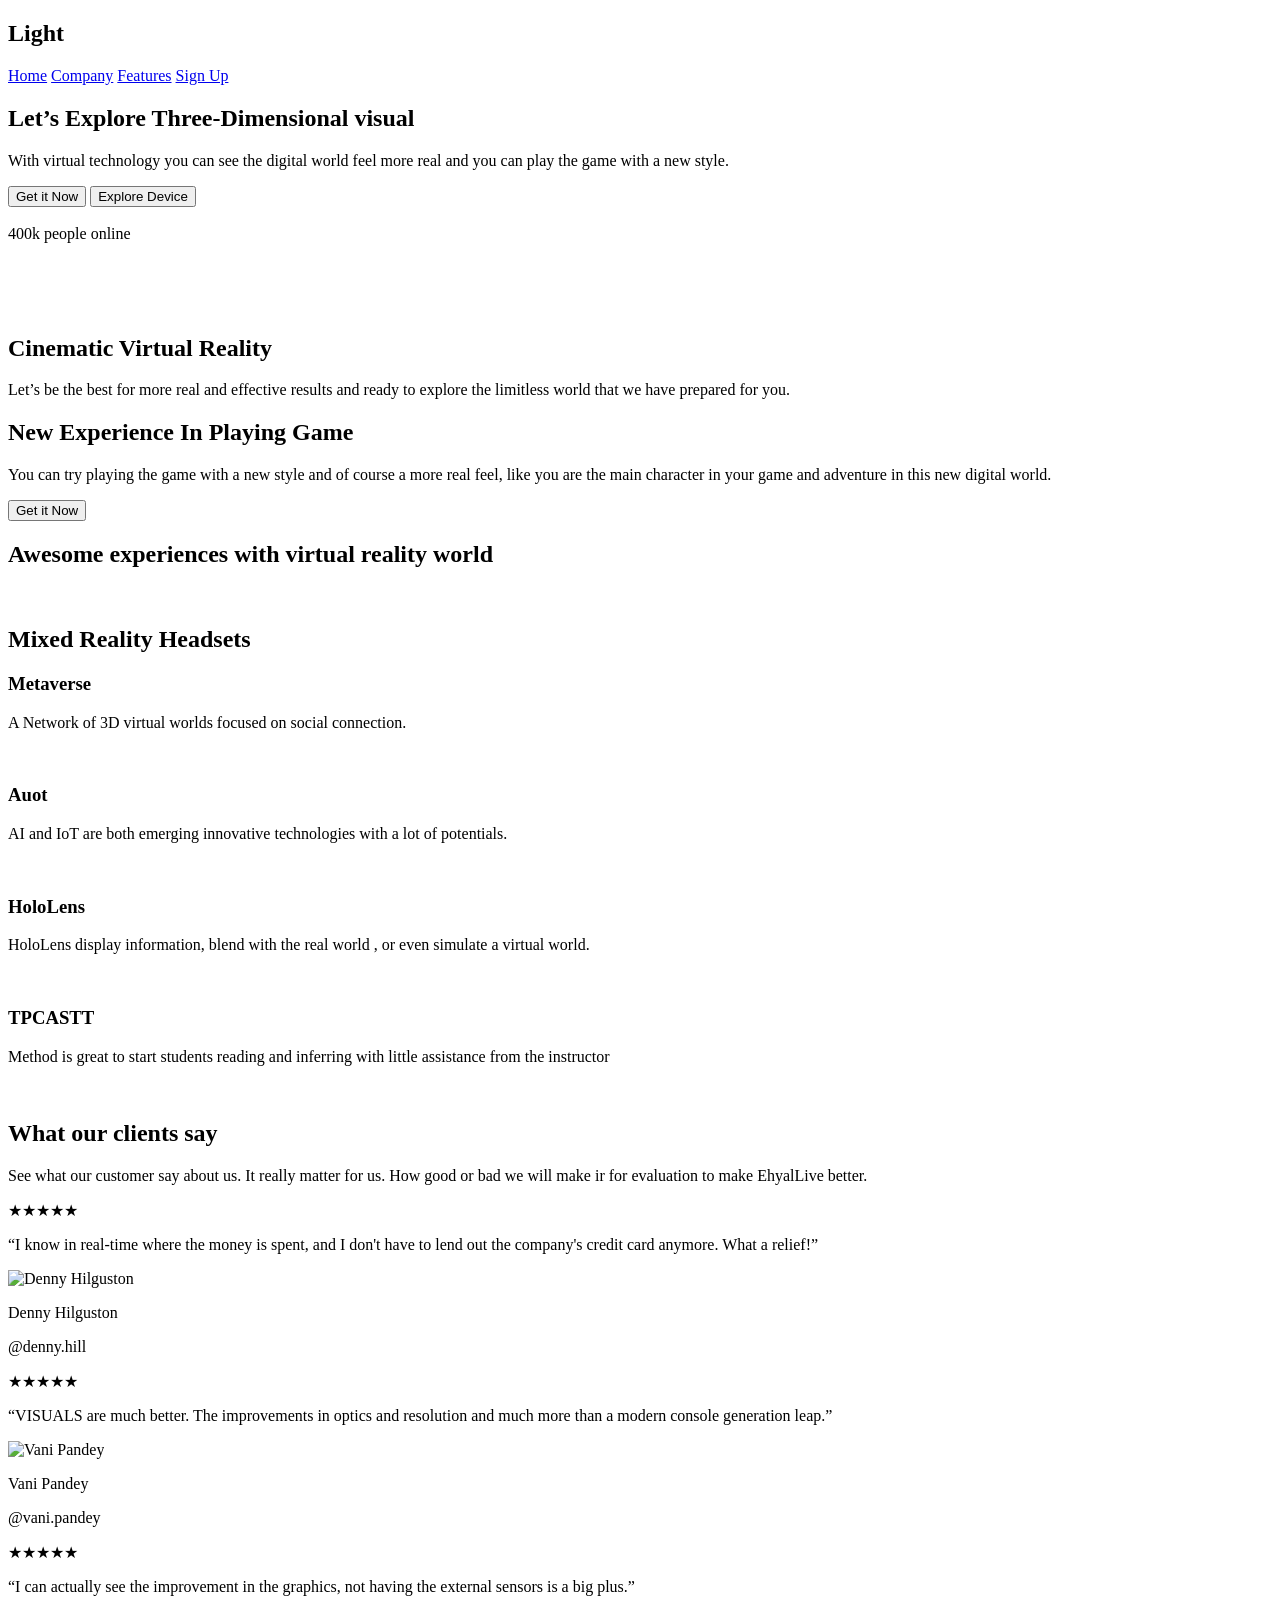
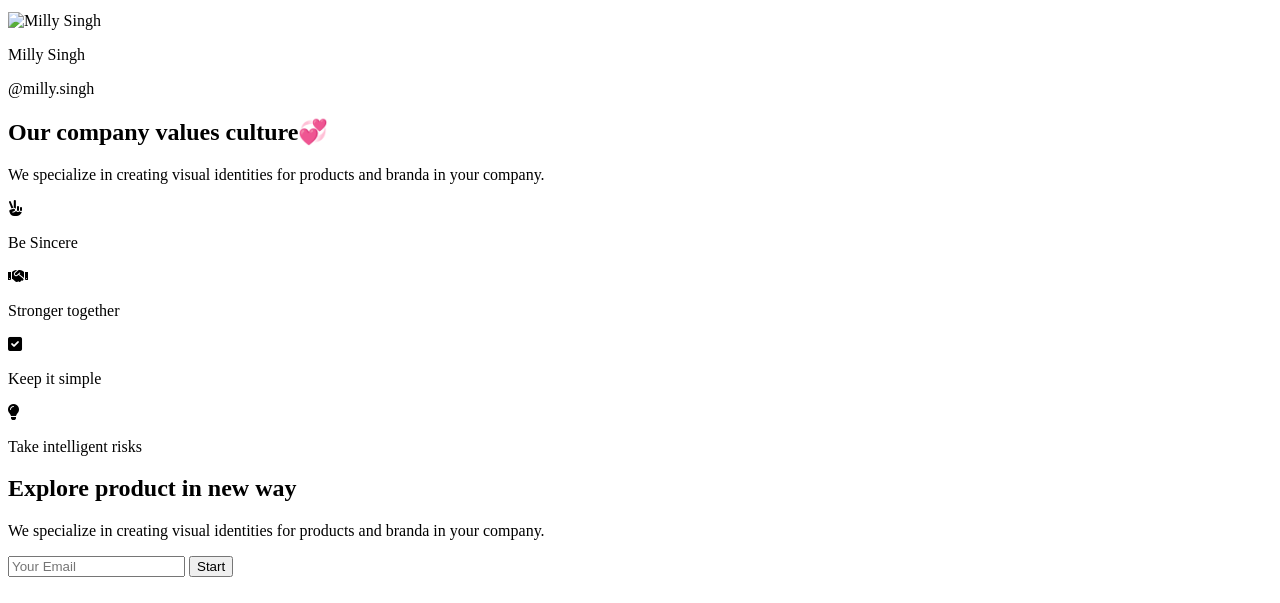
==== index.html @ 9b363603 "Rename site.html to index.html" ====
<!DOCTYPE html>
<html lang="en">

<head>
    <meta charset="UTF-8">
    <meta name="viewport" content="width=device-width, initial-scale=1.0">
    <title>Viar</title>
    <link rel="stylesheet" href="../maket/style_site.css">
    <link rel="preconnect" href="https://fonts.googleapis.com">
    <link rel="preconnect" href="https://fonts.gstatic.com" crossorigin>
    <link
        href="https://fonts.googleapis.com/css2?family=Inter:ital,opsz,wght@0,14..32,100..900;1,14..32,100..900&family=Orbitron:wght@400..900&display=swap"
        rel="stylesheet">
    <link rel="stylesheet" href="https://cdnjs.cloudflare.com/ajax/libs/font-awesome/6.0.0-beta3/css/all.min.css">
</head>

<body>
   
    <div class="site-ellipses">
        <div class="ellipse ellipse-1"></div>
        <div class="ellipse ellipse-2"></div>
        <div class="ellipse ellipse-3"></div>
    </div>
   
    <div class="content">
        <header>
            <h2>Light</h2>
            <nav>
                <a href="#" class="button">Home</a>
                <a href="#" class="button">Company</a>
                <a href="#" class="button">Features</a>
                <a href="#" class="button">Sign Up</a>
            </nav>
        </header>

        <section class="hero">
            <div class="hero-left-top">
                <h1>Let’s Explore
                    Three-Dimensional
                    visual
                </h1>
                <p>With virtual technology you can see the digital world feel more real and you can play the game with a
                    new
                    style.</p>
                <div class="hero-button">
                    <button class="button button-two">Get it Now</button>
                    <button class="button button-two">Explore Device</button>
                </div>
                <div class="photo-and-text">
                    <div class="photo-group">
                        <img src="../maket/images/Ellipse 1.png" alt="">
                        <img src="../maket/images/Ellipse 2.png" alt="">
                        <img src="../maket/images/Ellipse 3.png" alt="">
                        <img src="../maket/images/Ellipse 4.png" alt="">
                    </div>
                    <span>400k people online</span>

                </div>
                <div class="photo-bottom-left">
                    <div class="frame-1">
                        <img class="photo-1" src="../maket/images/Vector 1.png" alt="">
                    </div>
                    <div class="frame-2">
                        <img class="photo-2" src="../maket/images/Vector 2.png" alt="">
                    </div>
                </div>
            </div>
            <div class="hero-right-top">
                <div class="combination-with-photo">
                    <img src="../maket/images/Vector.png" alt="">
                    <div class="Ellipse-20"></div>
                    <img src="../maket/images/ellipse-19-2-1@2x.png" alt="">
                    <div class="rectangle">
                        <h2>Cinematic Virtual Reality</h2>
                        <div class="line"></div>
                        <p>Let’s be the best for more real and effective results and ready
                            to explore the limitless world that we have prepared for you.</p>
                    </div>
                </div>
                <div class="text-bottom-right">
                    <h2>New Experience In
                        Playing Game</h2>
                    <p>You can try playing the game with a
                        new style and of course a more real
                        feel, like you are the main character
                        in your game and adventure in this
                        new digital world.</p>
                    <button class="button button-two">Get it Now</button>

                </div>
            </div>
        </section>
        <section class="features">
            <div class="vector-frame">
                <div class="video">
                    <h1>Awesome experiences with
                        virtual reality world</h1>
                    <div class="picture-under-video">
                        <img src="../maket/images/from-video.png" alt="">
                        <div class="block-width-psevdo"></div>
                    </div>
                </div>
            </div>
            <h2>Mixed Reality Headsets</h2>
            <div class="gallery">
                <div class="wrapper">
                    <div class="info-block">
                        <h3>Metaverse</h3>
                        <p>A Network of 3D virtual worlds focused on social connection.</p>
                    </div>
                    <img src="../maket/images/Rectangle 1.png" alt="">
                </div>
                <div class="wrapper">
                    <div class="info-block">
                        <h3>Auot</h3>
                        <p>AI and IoT are both emerging innovative technologies with a lot of potentials.</p>
                    </div>
                    <img src="../maket/images/Rectangle 2.png" alt="">
                </div>
                <div class="wrapper">
                    <div class="info-block">
                        <h3>HoloLens</h3>
                        <p>HoloLens display information, blend with the real world , or even simulate a virtual
                            world.</p>
                    </div>
                    <img src="../maket/images/Rectangle 3.png" alt="">
                </div>
                <div class="wrapper">
                    <div class="info-block">
                        <h3>TPCASTT</h3>
                        <p>Method is great to start students reading and inferring with little assistance from the
                            instructor</p>
                    </div>
                    <img src="../maket/images/Rectangle 4.png" alt="">
                </div>
            </div>

        </section>
        <section class="why-we">
            <div class="reviews">
                <h1>What our clients say</h1>
                <p>See what our customer say about us. It really matter for us. How good or bad
                    we will make ir for evaluation to make EhyalLive better.</p>
                <div class="clients-cards">
                    <div class="client-card">
                        <div class="stars">★★★★★</div>
                        <p class="review-text">“I know in real-time where the money is spent, and I don't have to lend
                            out the company's credit card anymore. What a relief!”</p>
                        <div class="reviewer">
                            <img src="../maket/images/1.png" alt="Denny Hilguston" class="avatar">
                            <span>
                                <p class="name">Denny Hilguston</p>

                                <p class="handle">@denny.hill</p>
                            </span>
                        </div>
                    </div>

                    <div class="client-card">
                        <div class="stars">★★★★★</div>
                        <p class="review-text">“VISUALS are much better. The improvements in optics and resolution and
                            much more than a modern console generation leap.”</p>
                        <div class="reviewer">
                            <img src="../maket/images/2.png" alt="Vani Pandey" class="avatar">
                            <span>
                                <p class="name">Vani Pandey</p>
                                <p class="handle">@vani.pandey</p>
                            </span>
                        </div>
                    </div>

                    <div class="client-card">
                        <div class="stars">★★★★★</div>
                        <p class="review-text">“I can actually see the improvement in the graphics, not having the
                            external sensors is a big plus.”</p>
                        <div class="reviewer">
                            <img src="../maket/images/3.png" alt="Milly Singh" class="avatar">
                            <span>
                                <p class="name">Milly Singh</p>
                                <p class="handle">@milly.singh</p>
                            </span>
                        </div>
                    </div>
                </div>

            </div>
            <div class="our-company">
                <div class="text">
                    <h1>Our company values
                        culture💞</h1>
                    <p>We specialize in creating visual identities for products and branda in your company.</p>
                </div>
                <div class="icons">
                    <div class="icon-block">
                        <i class="fa-solid fa-hand-peace my-icon"></i>
                        <p>Be Sincere</p>
                    </div>
                    <div class="icon-block">
                        <i class="fa-solid fa-handshake my-icon"></i>
                        <p>Stronger together</p>
                    </div>
                    <div class="icon-block">
                        <i class="fa-solid fa-square-check my-icon"></i>
                        <p>Keep it simple</p>
                    </div>
                    <div class="icon-block">
                        <i class="fa-solid fa-lightbulb my-icon"></i>
                        <p>Take intelligent risks</p>
                    </div>

                </div>
            </div>
            <div class="explore-product">
                <div class="explore-product-text">
                    <h2>Explore product in
                        new way</h2>
                    <p>We specialize in creating visual identities for products and branda in your company.</p>
                    <div class="email-block">
                        <input type="email" placeholder="Your Email" class="email-input">
                        <button class="button button-two">Start</button>
                    </div>
                </div>
                <div class="explore-product-img">
                    <img src="../maket/images/hand.png" alt="">
                </div>
            </div>


        </section>
    </div>

</body>

</html>
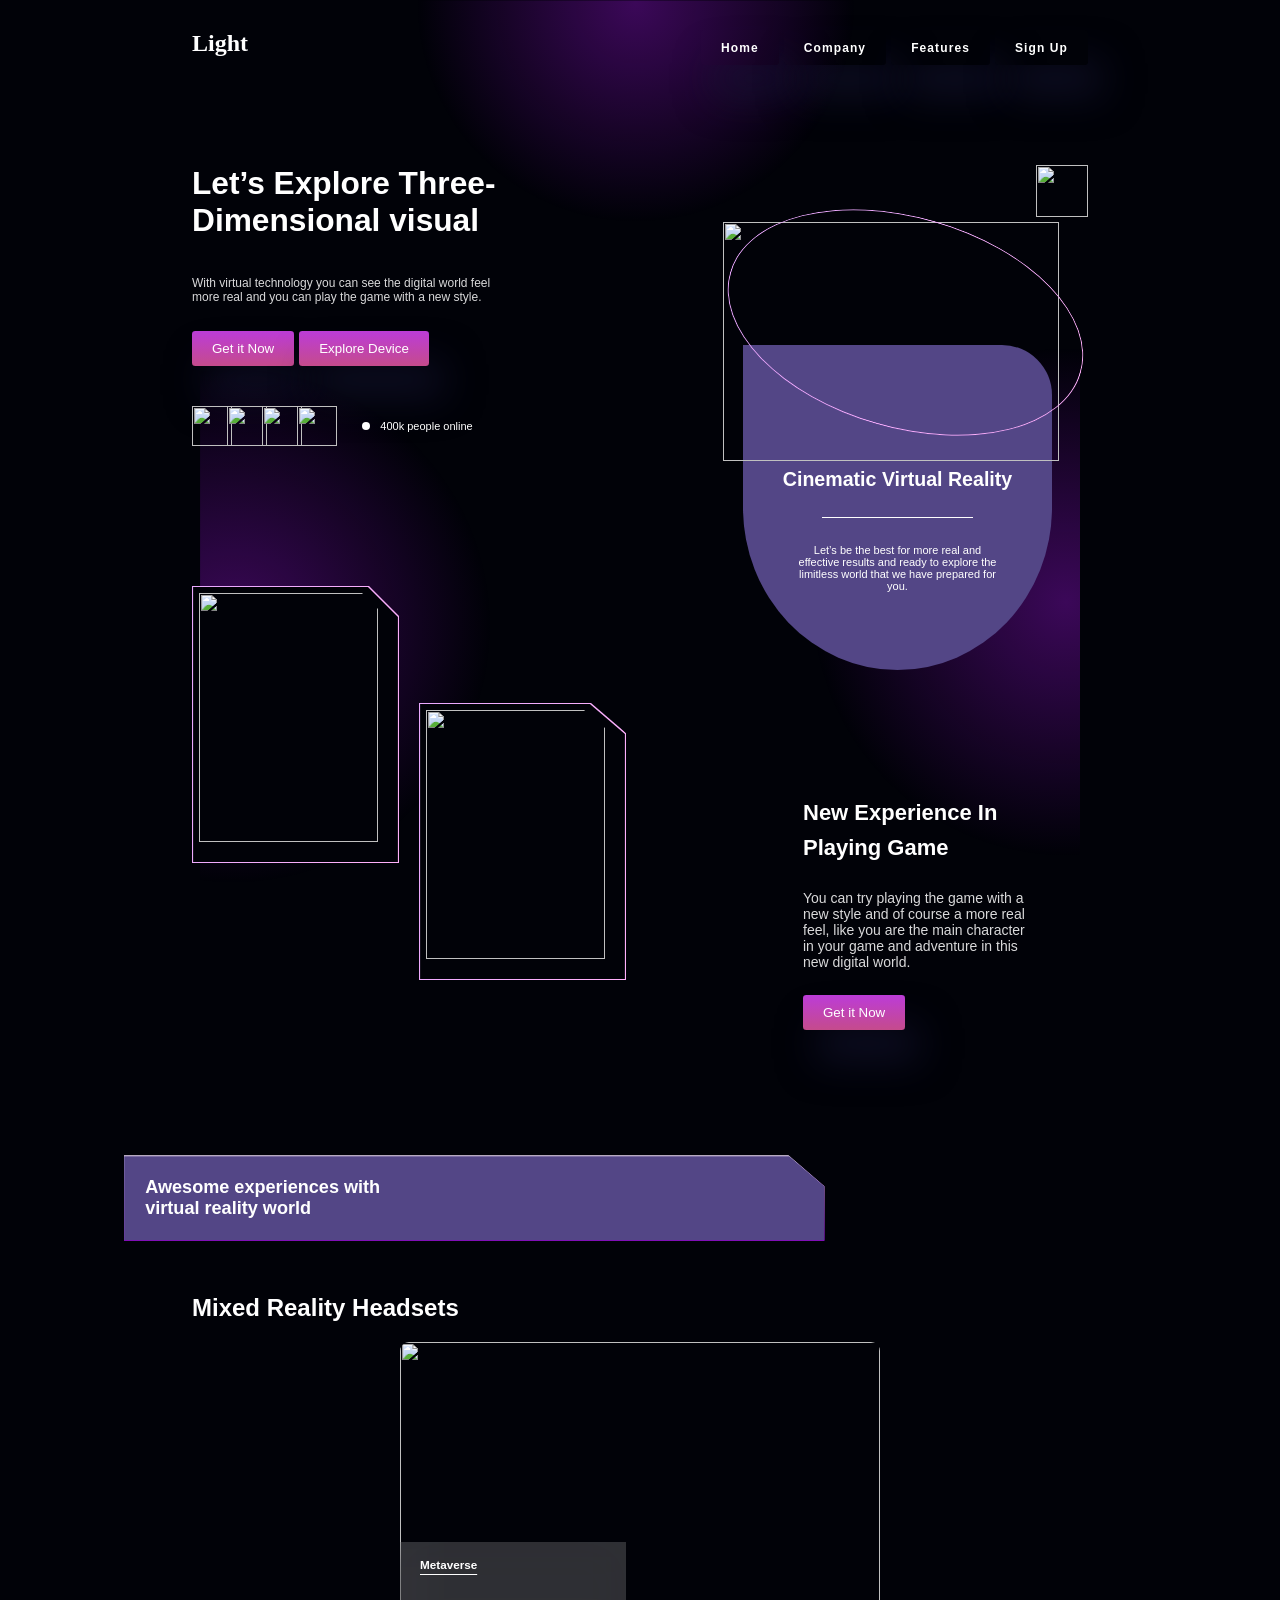
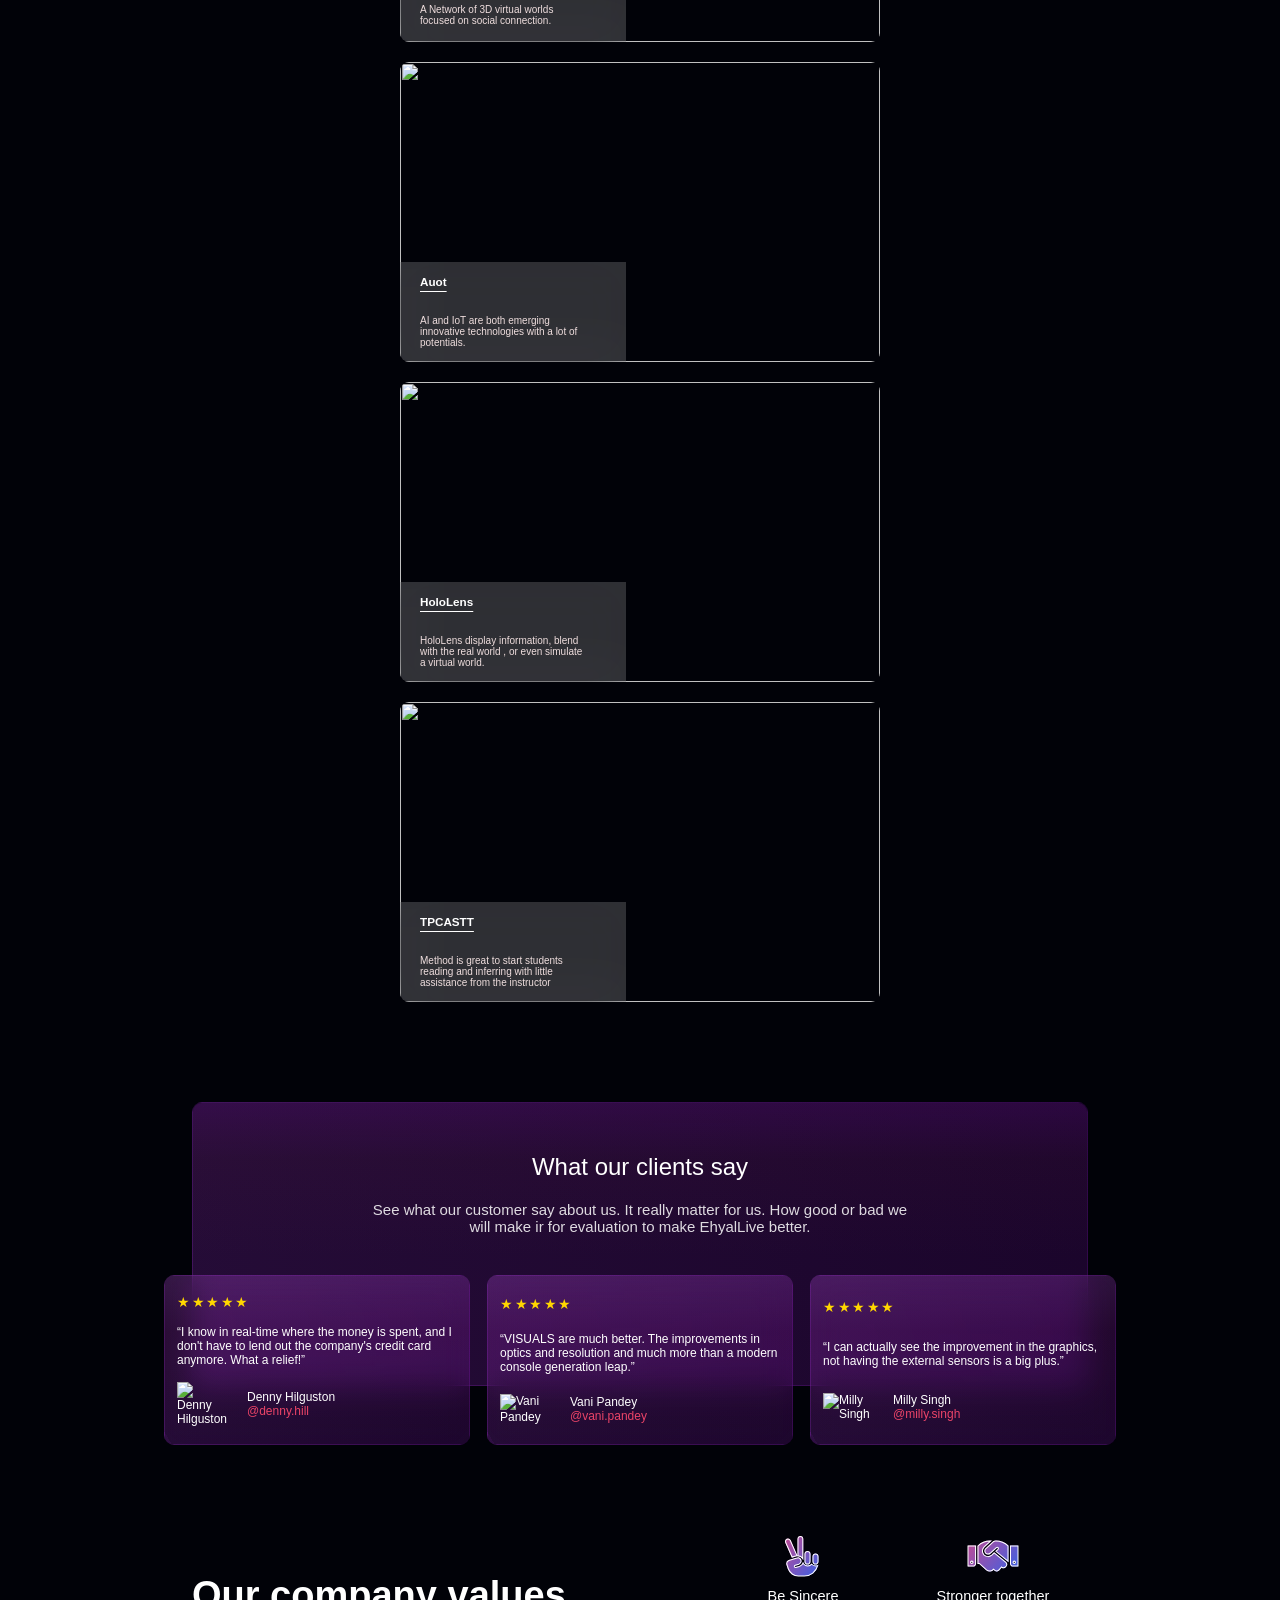
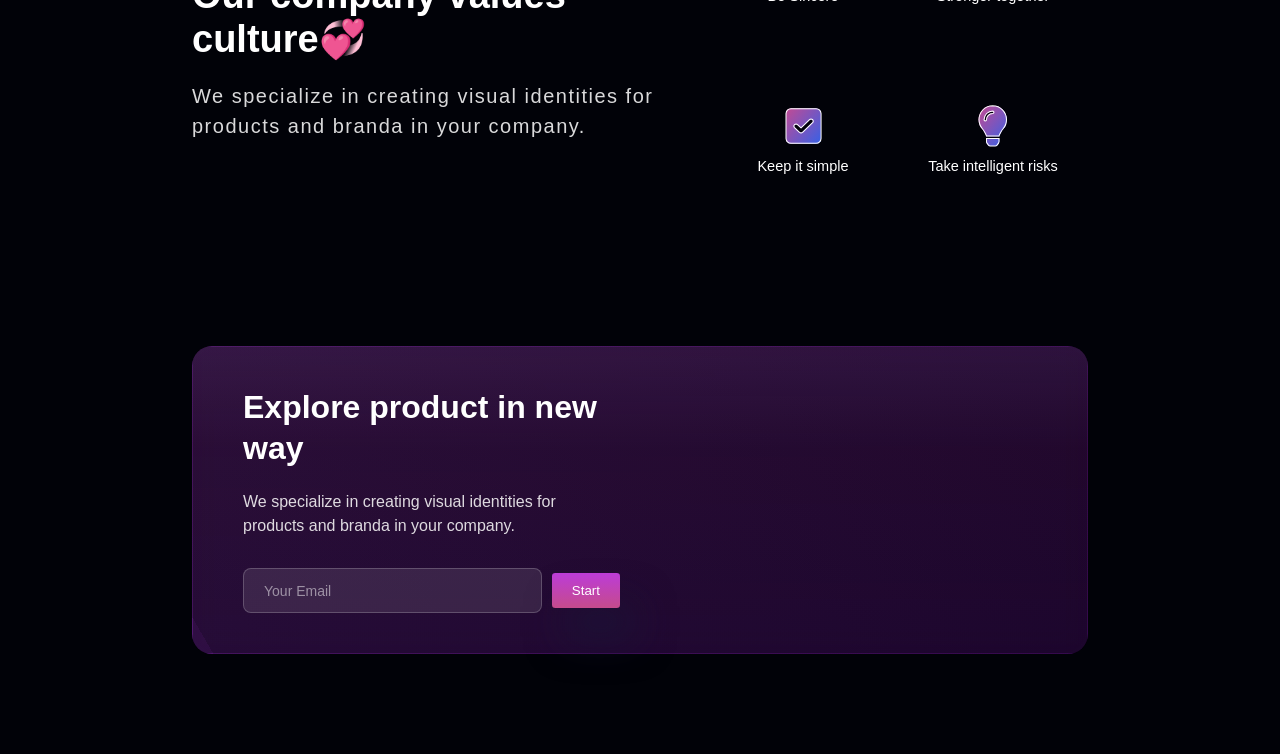
==== commit 9709fb21: "Update index.html" ====
--- a/index.html
+++ b/index.html
@@ -5,7 +5,7 @@
     <meta charset="UTF-8">
     <meta name="viewport" content="width=device-width, initial-scale=1.0">
     <title>Viar</title>
-    <link rel="stylesheet" href="../maket/style_site.css">
+    <link rel="stylesheet" href="style_site.css">
     <link rel="preconnect" href="https://fonts.googleapis.com">
     <link rel="preconnect" href="https://fonts.gstatic.com" crossorigin>
     <link
--- a/style_site.css
+++ b/style_site.css
@@ -0,0 +1,748 @@
+* {
+    margin: 0;
+    padding: 0;
+    box-sizing: border-box;
+}
+
+html {
+    font-size: 10px;
+}
+
+body {
+    background-color: rgba(1, 2, 8, 1);
+    color: white;
+    font-family: "Inter", sans-serif;
+    position: relative;
+    min-height: 100vh;
+    font-size: 1.6rem;
+}
+
+h1,
+h2,
+h3 {
+    font-family: "Orbitron", sans-serif;
+}
+
+.site-ellipses {
+    position: fixed;
+    top: 0;
+    left: 0;
+    width: 100%;
+    height: 100%;
+    pointer-events: none;
+    z-index: 0;
+    overflow: hidden;
+}
+
+.ellipse {
+    position: absolute;
+    pointer-events: none;
+}
+
+.ellipse-1 {
+    transform: rotate(-180deg);
+    top: 0px;
+    left: 360px;
+    width: 563px;
+    height: 280.4px;
+    background-image: radial-gradient(circle at 51% 99%, rgba(170, 20, 240, 0.35), rgba(170, 20, 240, 0) 55%);
+}
+
+.ellipse-2 {
+    transform: rotate(-180deg);
+    top: 300px;
+    left: 200px;
+    width: 371.1px;
+    height: 651.4px;
+    background-image: radial-gradient(circle at 91% 50%, rgba(170, 20, 240, 0.35), rgba(170, 20, 240, 0) 55%);
+}
+
+.ellipse-3 {
+    top: 280px;
+    right: 200px;
+    width: 347.4px;
+    height: 644.1px;
+    background-image: radial-gradient(circle at 96% 50%, rgba(170, 20, 240, 0.35), rgba(170, 20, 240, 0) 55%);
+}
+
+.content {
+    position: relative;
+    z-index: 1;
+    max-width: 1440px;
+    width: 100%;
+    margin: 0 auto;
+    padding: 0 15%;
+}
+
+header {
+    margin-top: 3rem;
+    margin-bottom: 10rem;
+    display: flex;
+    justify-content: space-between;
+}
+
+header h2 {
+    font-family: Cambria, Cochin, Georgia, Times, 'Times New Roman', serif;
+}
+
+nav {
+    display: flex;
+}
+
+.button {
+    border-width: 0px;
+    display: flex;
+    align-items: center;
+    justify-content: center;
+    color: white;
+    padding: 0 2rem;
+    height: 3.5rem;
+    border-radius: 0.33rem;
+    box-shadow: 14px 31px 38px 0 rgba(24, 23, 55, 0.58);
+    background-image: linear-gradient(to bottom, rgba(188, 60, 216, 1), rgba(197, 75, 140, 1));
+}
+
+.button-two:hover {
+    box-shadow: 0 0 10px rgba(188, 60, 216, 0.8), 1px 1px 8px 0 rgba(24, 23, 55, 0.58);
+    transform: scale(1.05);
+    transition: all 0.3s ease;
+}
+
+nav a.button {
+    letter-spacing: 0.11rem;
+    font-size: 1.2rem;
+    font-weight: bold;
+    margin-right: 0.5rem;
+    background: transparent;
+    transition: 0.3s ease;
+    position: relative;
+    text-decoration: none;
+}
+
+nav a.button:last-child {
+    margin-right: 0;
+}
+
+nav a.button:hover {
+    background: linear-gradient(112deg, rgba(200, 36, 236, 1), rgba(223, 48, 141, 1));
+    -webkit-background-clip: text;
+    background-clip: text;
+    color: transparent;
+    text-shadow: 2px 2px 4px rgba(0, 0, 0, 0.3);
+}
+
+nav a.button:hover::after {
+    left: 50%;
+    transform: translateX(-50%);
+    content: '';
+    position: absolute;
+    bottom: 0.1rem;
+    width: 17%;
+    height: 2px;
+    background: white;
+}
+
+.hero-button {
+    display: flex;
+    gap: 0.5rem;
+}
+
+.hero {
+    display: flex;
+    justify-content: space-between;
+    margin-bottom: 100px;
+}
+
+.hero-left-top h1 {
+    width: 33.3rem;
+    font-size: 3.17rem;
+    font-weight: 900;
+    margin-bottom: 3.7rem;
+}
+
+.hero-left-top p {
+    font-size: 1.2rem;
+    width: 31.44rem;
+    margin-bottom: 2.7rem;
+    color: rgba(255, 255, 255, 0.85);
+}
+
+.photo-and-text {
+    margin-top: 4rem;
+    display: flex;
+    gap: 2.5rem;
+    align-items: center;
+}
+
+.photo-and-text span {
+    font-size: 1.1rem;
+    display: flex;
+    gap: 1rem;
+    align-items: center;
+}
+
+.photo-and-text span::before {
+    content: '';
+    display: inline-block;
+    width: 0.834rem;
+    height: 0.834rem;
+    border-radius: 50%;
+    background-color: white;
+}
+
+.photo-group {
+    display: flex;
+}
+
+.photo-group img {
+    width: 40px;
+    height: 40px;
+}
+
+.photo-group img:not(:first-child) {
+    margin-left: -5px;
+}
+
+.Vector-4 {
+    width: 207px;
+    height: 277.2px;
+    padding: 9.5px 8.1px 10.5px 7.5px;
+    border-style: solid;
+    border-width: 1.1px;
+    border-image-source: linear-gradient(106deg, #eba9ff 12%, #ffb0fa 89%);
+    border-image-slice: 1;
+}
+
+.combination-with-photo {
+    display: flex;
+    flex-direction: column;
+}
+
+.combination-with-photo img:nth-of-type(1) {
+    width: 52px;
+    height: 51.5px;
+    margin-left: auto;
+}
+
+.combination-with-photo> :nth-child(2) {
+    position: relative;
+    z-index: 4;
+}
+
+.combination-with-photo img:nth-of-type(2) {
+    width: 336.1px;
+    height: 238.5px;
+    margin-top: -205px;
+    z-index: 2;
+}
+
+.combination-with-photo> :nth-child(4) {
+    margin-top: -116px;
+    margin-left: 20px;
+}
+
+.rectangle {
+    display: flex;
+    flex-direction: column;
+    align-items: center;
+    text-align: center;
+    width: 309px;
+    height: 325px;
+    background-color: #534686;
+    border-radius: 0 50px 50% 50%;
+}
+
+.rectangle h2 {
+    margin-top: 40%;
+    font-size: 1.96rem;
+}
+
+.line {
+    margin-top: 2.6rem;
+    width: 151.6px;
+    height: 1.1px;
+    background-color: #fff;
+}
+
+.rectangle p {
+    margin-top: 2.6rem;
+    width: 20.32rem;
+    font-size: 1.1rem;
+}
+
+.Ellipse-20 {
+    width: 365px;
+    height: 210.8px;
+    transform: rotate(-344deg);
+    border-radius: 50%;
+    background: linear-gradient(112deg, #eba9ff 14%, #ffb0fa 88%);
+    -webkit-mask: linear-gradient(#fff 0 0) content-box, linear-gradient(#fff 0 0);
+    -webkit-mask-composite: xor;
+    mask-composite: exclude;
+    padding: 1.1px;
+    box-shadow: 0 1.9px 1.9px 0 #d783ff;
+}
+
+.photo-bottom-left {
+    display: flex;
+    margin-top: 14rem;
+    gap: 2rem;
+}
+
+.frame-1,
+.frame-2 {
+    position: relative;
+    width: 207px;
+    height: 277.2px;
+    clip-path: polygon(0 0, calc(100% - 30px) 0, 100% 30px, 100% 100%, 0 100%);
+}
+
+.frame-1::before {
+    content: '';
+    position: absolute;
+    top: 0;
+    left: 0;
+    width: 100%;
+    height: 100%;
+    background: linear-gradient(106deg, #eba9ff 12%, #ffb0fa 89%);
+    z-index: 0;
+}
+
+.frame-1::after {
+    content: '';
+    position: absolute;
+    top: 1.1px;
+    left: 1.1px;
+    right: 1.1px;
+    bottom: 1.1px;
+    clip-path: polygon(0 0, calc(100% - 30px) 0, 100% 30px, 100% 100%, 0 100%);
+    background: rgba(1, 2, 8, 1);
+    z-index: 1;
+}
+
+.frame-1 .photo-1 {
+    position: relative;
+    z-index: 2;
+    width: calc(100% - 1.4rem);
+    height: calc(100% - 1.4rem);
+    margin: 0.7rem;
+    object-fit: cover;
+    clip-path: polygon(0 0, calc(100% - 30px) 0, 100% 30px, 100% 100%, 0 100%);
+}
+
+.frame-2::after {
+    content: '';
+    position: absolute;
+    top: 1.1px;
+    left: 1.1px;
+    right: 1.1px;
+    bottom: 1.1px;
+    clip-path: polygon(0 0, calc(100% - 35px) 0, 100% 30px, 100% 100%, 0 100%);
+    background: rgba(1, 2, 8, 1);
+    z-index: 1;
+}
+
+.frame-2::before {
+    content: '';
+    position: absolute;
+    top: 0;
+    left: 0;
+    width: 100%;
+    height: 100%;
+    clip-path: polygon(0 0, calc(100% - 35px) 0, 100% 30px, 100% 100%, 0 100%);
+    background: linear-gradient(106deg, #eba9ff 12%, #ffb0fa 89%);
+    z-index: 0;
+}
+
+.frame-2 .photo-2 {
+    position: relative;
+    z-index: 2;
+    width: calc(100% - 1.4rem);
+    height: calc(100% - 1.4rem);
+    margin: 0.7rem;
+    object-fit: cover;
+    clip-path: polygon(0 0, calc(100% - 35px) 0, 100% 30px, 100% 100%, 0 100%);
+}
+
+.photo-bottom-left .frame-2:last-child {
+    margin-top: 11.7rem;
+}
+
+.text-bottom-right {
+    margin-left: 8rem;
+    margin-top: 12.5rem;
+    width: 23rem;
+    text-align: left;
+}
+
+.text-bottom-right h2 {
+    margin-bottom: 2.5rem;
+    line-height: 1.6;
+    font-size: 2.2rem;
+}
+
+.text-bottom-right p {
+    margin-bottom: 2.5rem;
+    color: rgba(255, 255, 255, 0.85);
+    font-size: 1.4rem;
+}
+
+.text-bottom-right button {
+    margin-bottom: 2.5rem;
+}
+
+.vector-frame {
+    margin-left: -68.5px;
+    margin-bottom: 5.3rem;
+    width: 701px;
+    background: linear-gradient(to bottom, #fff -13%, #aa14f0 99%);
+    padding: 0.7px;
+    box-sizing: border-box;
+    clip-path: polygon(0 0, calc(100% - 36px) 0, 100% 31px, 100% 100%, 0 100%);
+}
+
+.video {
+    margin-top: 0.3px;
+    display: flex;
+    gap: 20px;
+    width: 700px;
+    background-color: #534686;
+    clip-path: polygon(0 0, calc(100% - 35px) 0, 100% 30px, 100% 100%, 0 100%);
+}
+
+.video h1 {
+    width: 280px;
+    font-size: 18.1px;
+    text-align: left;
+    margin: 21px;
+}
+
+.picture-under-video img {
+    width: 94.2px;
+    margin: 13px 0;
+}
+
+.features h2 {
+    margin-bottom: 2rem;
+}
+
+.info-block {
+    bottom: 0;
+    left: 0;
+    position: absolute;
+    padding-left: 2rem;
+    font-size: 10px;
+    display: flex;
+    justify-content: space-around;
+    flex-direction: column;
+    -webkit-backdrop-filter: blur(22.7px);
+    backdrop-filter: blur(22.7px);
+    background-color: rgba(255, 255, 255, 0.18);
+    width: 47%;
+    height: 100px;
+    border-bottom-left-radius: 9px;
+}
+
+.info-block h3 {
+    text-decoration: underline;
+    text-decoration-color: white;
+    text-decoration-style: solid;
+    text-decoration-thickness: 1px;
+    text-underline-offset: 5px;
+}
+
+.info-block p {
+    width: 80%;
+    color: #efdede;
+}
+
+.wrapper {
+    width: 480px;
+    height: 300px;
+    position: relative;
+    align-items: flex-end;
+    overflow: hidden;
+}
+
+.gallery {
+    width: 100%;
+    display: flex;
+    flex-wrap: wrap;
+    flex-direction: row;
+    justify-content: center;
+    gap: 20px;
+    margin-bottom: 100px;
+}
+
+.wrapper img {
+    width: 100%;
+    height: 100%;
+    object-fit: cover;
+    display: block;
+    border-radius: 9px;
+}
+
+.reviews {
+    width: 100%;
+    text-align: center;
+    margin-bottom: 15rem;
+    border-radius: 10px;
+    border-style: solid;
+    border-width: 1.1px;
+    border-image-source: linear-gradient(71deg, rgba(185, 54, 245, 0.25) 2%, rgba(185, 54, 245, 0.2) 2%, rgba(170, 20, 240, 0.15) 109%);
+    border-image-slice: 1;
+    background-image: linear-gradient(to bottom, #aa14f0 -60%, rgba(0, 0, 0, 0) -70%, #aa14f0 -50%, rgba(170, 20, 240, 0.18), rgba(151, 60, 68, 0.05), rgba(185, 54, 245, 0), transparent 90%), linear-gradient(71deg, rgba(185, 54, 245, 0.25) 2%, rgba(185, 54, 245, 0.2) 2%, rgba(170, 20, 240, 0.15) 109%);
+    background-origin: border-box;
+    background-clip: content-box, border-box;
+}
+
+.reviews h1 {
+    font-weight: 450;
+    margin-top: 5rem;
+    margin-bottom: 2rem;
+}
+
+.reviews>p {
+    margin: 0 auto;
+    text-align: center;
+    width: 550px;
+    color: rgba(255, 255, 255, 0.85);
+    margin-bottom: 4rem;
+    font-size: 15px;
+}
+
+.clients-cards {
+    margin-bottom: -6rem;
+    display: flex;
+    align-items: center;
+    justify-content: center;
+    gap: 1.7rem;
+    width: 100%;
+}
+
+.client-card {
+    min-height: 170px;
+    flex: 0 0 300px;
+    border-radius: 10px;
+    -webkit-backdrop-filter: blur(15px);
+    backdrop-filter: blur(15px);
+    border-style: solid;
+    border-width: 0.8px;
+    border-image-source: linear-gradient(60deg,
+            rgba(185, 54, 245, 0.25) 2%,
+            rgba(185, 54, 245, 0.2) 2%,
+            rgba(170, 20, 240, 0.15) 109%);
+    border-image-slice: 1;
+    background-image: linear-gradient(to bottom,
+            #aa14f0 -100%,
+            rgba(0, 0, 0, 0) -100%,
+            #cb8de8 -100%,
+            rgba(203, 143, 232, 0.18),
+            rgba(151, 60, 68, 0.05),
+            rgba(199, 137, 228, 0)),
+        linear-gradient(60deg,
+            rgba(185, 54, 245, 0.25) 2%,
+            rgba(185, 54, 245, 0.2) 2%,
+            rgba(170, 20, 240, 0.15) 109%);
+    background-origin: border-box;
+    z-index: 2;
+}
+
+.client-card {
+    display: flex;
+    flex-direction: column;
+    align-items: flex-start;
+    justify-content: space-around;
+    font-size: 12px;
+    padding: 10px 12px;
+    text-align: left;
+}
+
+.client-card img {
+    width: 5rem;
+}
+
+.stars {
+    color: #FFD700;
+    letter-spacing: 1.6px;
+    font-size: 14px;
+}
+
+.reviewer {
+    display: flex;
+    gap: 20px;
+    align-items: center;
+}
+
+.reviewer span .handle {
+    color: #eb4468;
+}
+
+.review-text {
+    width: 280px;
+}
+
+.our-company {
+    display: flex;
+    justify-content: space-between;
+    align-items: center;
+    margin-bottom: 100px;
+    width: 100%;
+}
+
+.text {
+    transform: translateY(-20%);
+    width: 470px;
+}
+
+.text h1 {
+    font-size: 38px;
+    font-weight: 600;
+    margin-bottom: 20px;
+}
+
+.text p {
+    font-size: 20px;
+    letter-spacing: 1.5px;
+    line-height: 1.5;
+    color: rgba(255, 255, 255, 0.85);
+}
+
+.icons {
+    display: flex;
+    flex-wrap: wrap;
+    gap: 3rem;
+    justify-content: center;
+    align-items: stretch;
+    max-width: 800px;
+    width: 380px;
+}
+
+.icon-block {
+    display: flex;
+    flex-direction: column;
+    align-items: center;
+    justify-content: flex-start;
+    text-align: center;
+    width: 160px;
+    min-height: 140px;
+    gap: 1rem;
+    box-sizing: border-box;
+}
+
+.my-icon {
+    background: linear-gradient(129deg, #c54a92 1%, #2e62eb 103%);
+    -webkit-background-clip: text;
+    background-clip: text;
+    color: transparent;
+    -webkit-text-stroke: 1px white;
+    background-size: cover;
+    font-size: 4rem;
+    display: flex;
+    align-items: center;
+    justify-content: center;
+    margin: 0 auto;
+}
+
+.icon-block p {
+    margin: 0;
+    color: white;
+    font-size: 1.45rem;
+    line-height: 1.4;
+    max-width: 140px;
+    word-break: break-word;
+}
+
+.explore-product {
+    display: flex;
+    -webkit-backdrop-filter: blur(15px);
+    backdrop-filter: blur(15px);
+    border-style: solid;
+    border-width: 0.8px;
+    border-image-source: linear-gradient(60deg,
+            rgba(185, 54, 245, 0.25) 2%,
+            rgba(185, 54, 245, 0.2) 2%,
+            rgba(170, 20, 240, 0.15) 109%);
+    border-image-slice: 1;
+    background-image: linear-gradient(to bottom,
+            #aa14f0 -100%,
+            rgba(0, 0, 0, 0) -100%,
+            #cb8de8 -100%,
+            rgba(203, 143, 232, 0.18),
+            rgba(151, 60, 68, 0.05),
+            rgba(199, 137, 228, 0)),
+        linear-gradient(60deg,
+            rgba(185, 54, 245, 0.25) 2%,
+            rgba(185, 54, 245, 0.2) 2%,
+            rgba(170, 20, 240, 0.15) 109%);
+    background-origin: border-box;
+
+
+    align-items: center;
+    justify-content: space-between;
+    gap: 4rem;
+    padding: 4rem 5rem;
+    margin-bottom: 10rem;
+    border-radius: 20px;
+}
+
+.explore-product-text {
+    flex: 1;
+    max-width: 500px;
+}
+
+.explore-product-text h2 {
+    font-size: 3.2rem;
+    font-weight: 700;
+    margin-bottom: 2rem;
+    line-height: 1.3;
+}
+
+.explore-product-text p {
+    font-size: 1.6rem;
+    color: rgba(255, 255, 255, 0.85);
+    line-height: 1.5;
+    margin-bottom: 3rem;
+}
+
+.email-block {
+    display: flex;
+    gap: 1rem;
+    align-items: center;
+}
+
+.email-input {
+    flex: 1;
+    padding: 0 2rem;
+    height: 4.5rem;
+    border-radius: 0.8rem;
+    border: 1px solid rgba(255, 255, 255, 0.2);
+    background: rgba(255, 255, 255, 0.1);
+    color: white;
+    font-size: 1.4rem;
+    outline: none;
+    transition: all 0.3s ease;
+}
+
+.email-input::placeholder {
+    color: rgba(255, 255, 255, 0.5);
+}
+
+.email-input:focus {
+    border-color: rgba(188, 60, 216, 0.8);
+    background: rgba(255, 255, 255, 0.15);
+}
+
+.explore-product-img {
+    flex: 1;
+    display: flex;
+    justify-content: center;
+    align-items: center;
+}
+
+.explore-product-img img {
+    max-width: 100%;
+    height: auto;
+    max-height: 300px;
+    object-fit: contain;
+}
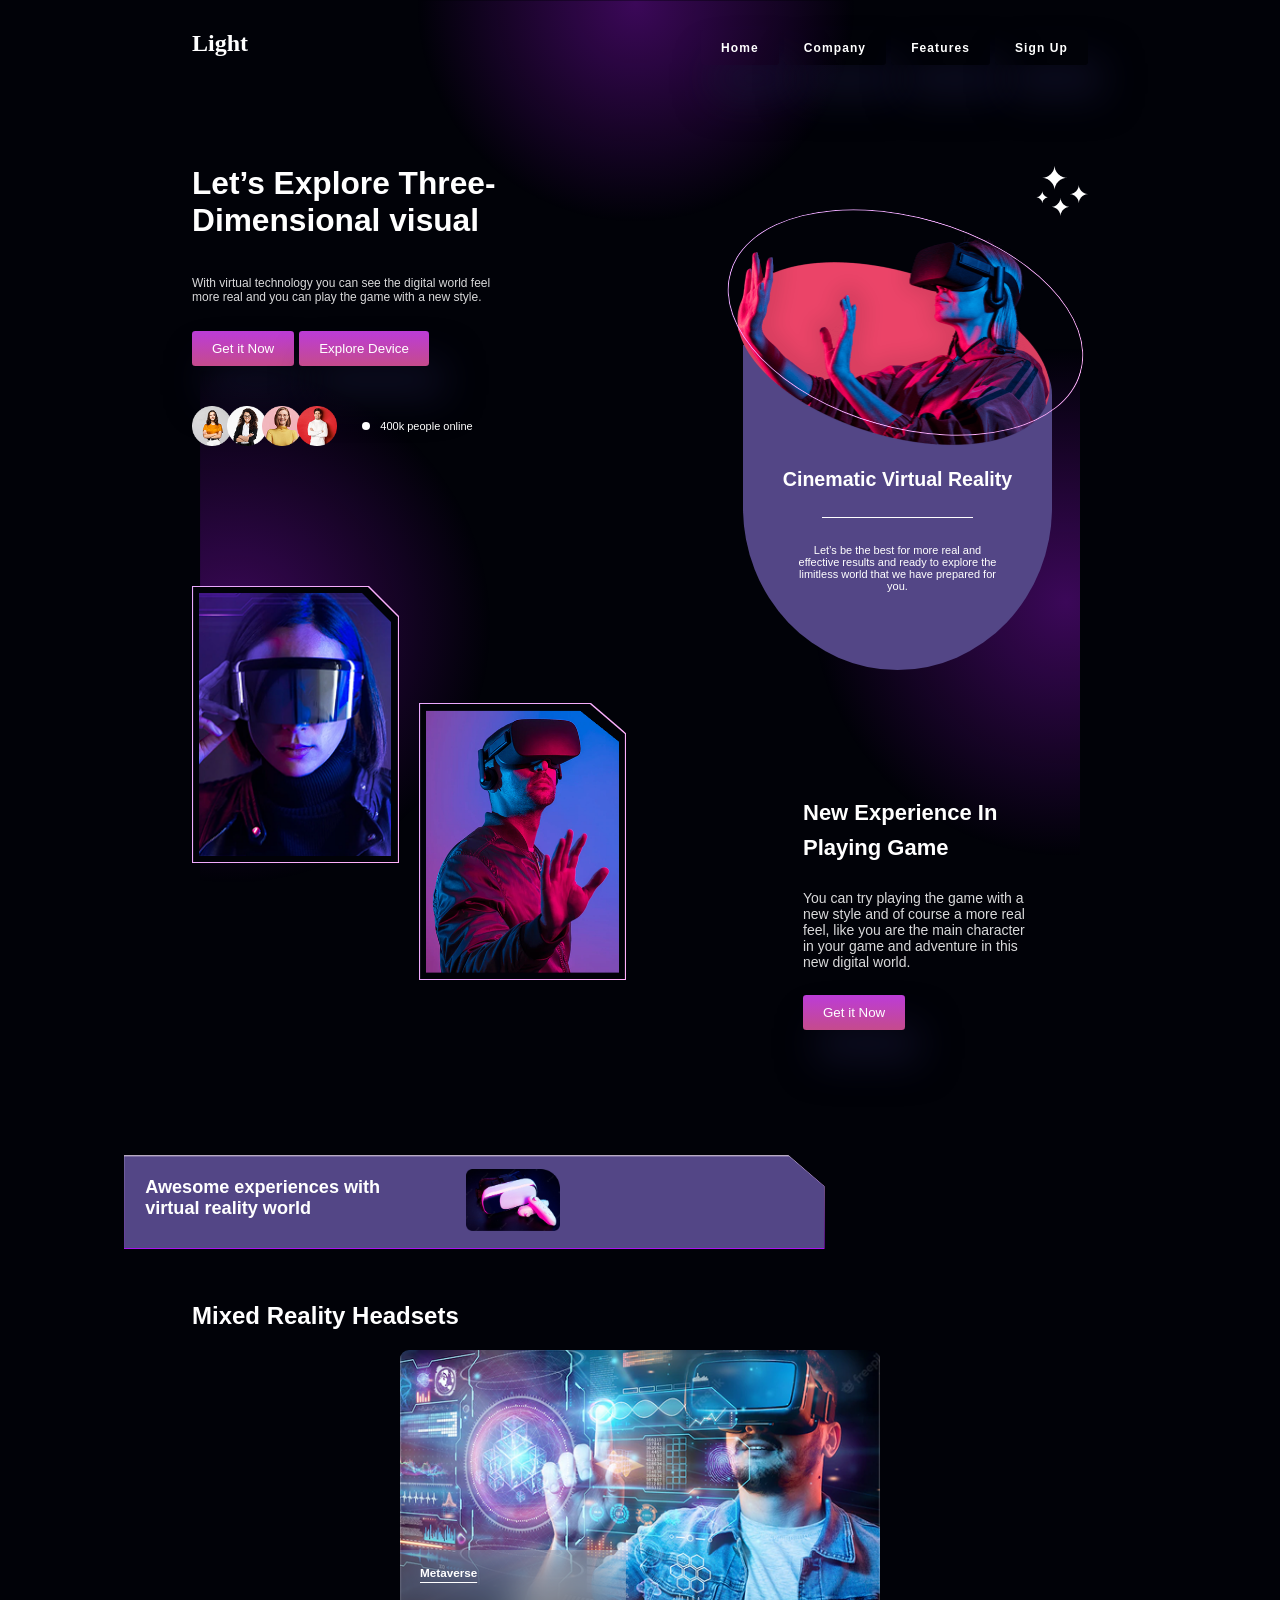
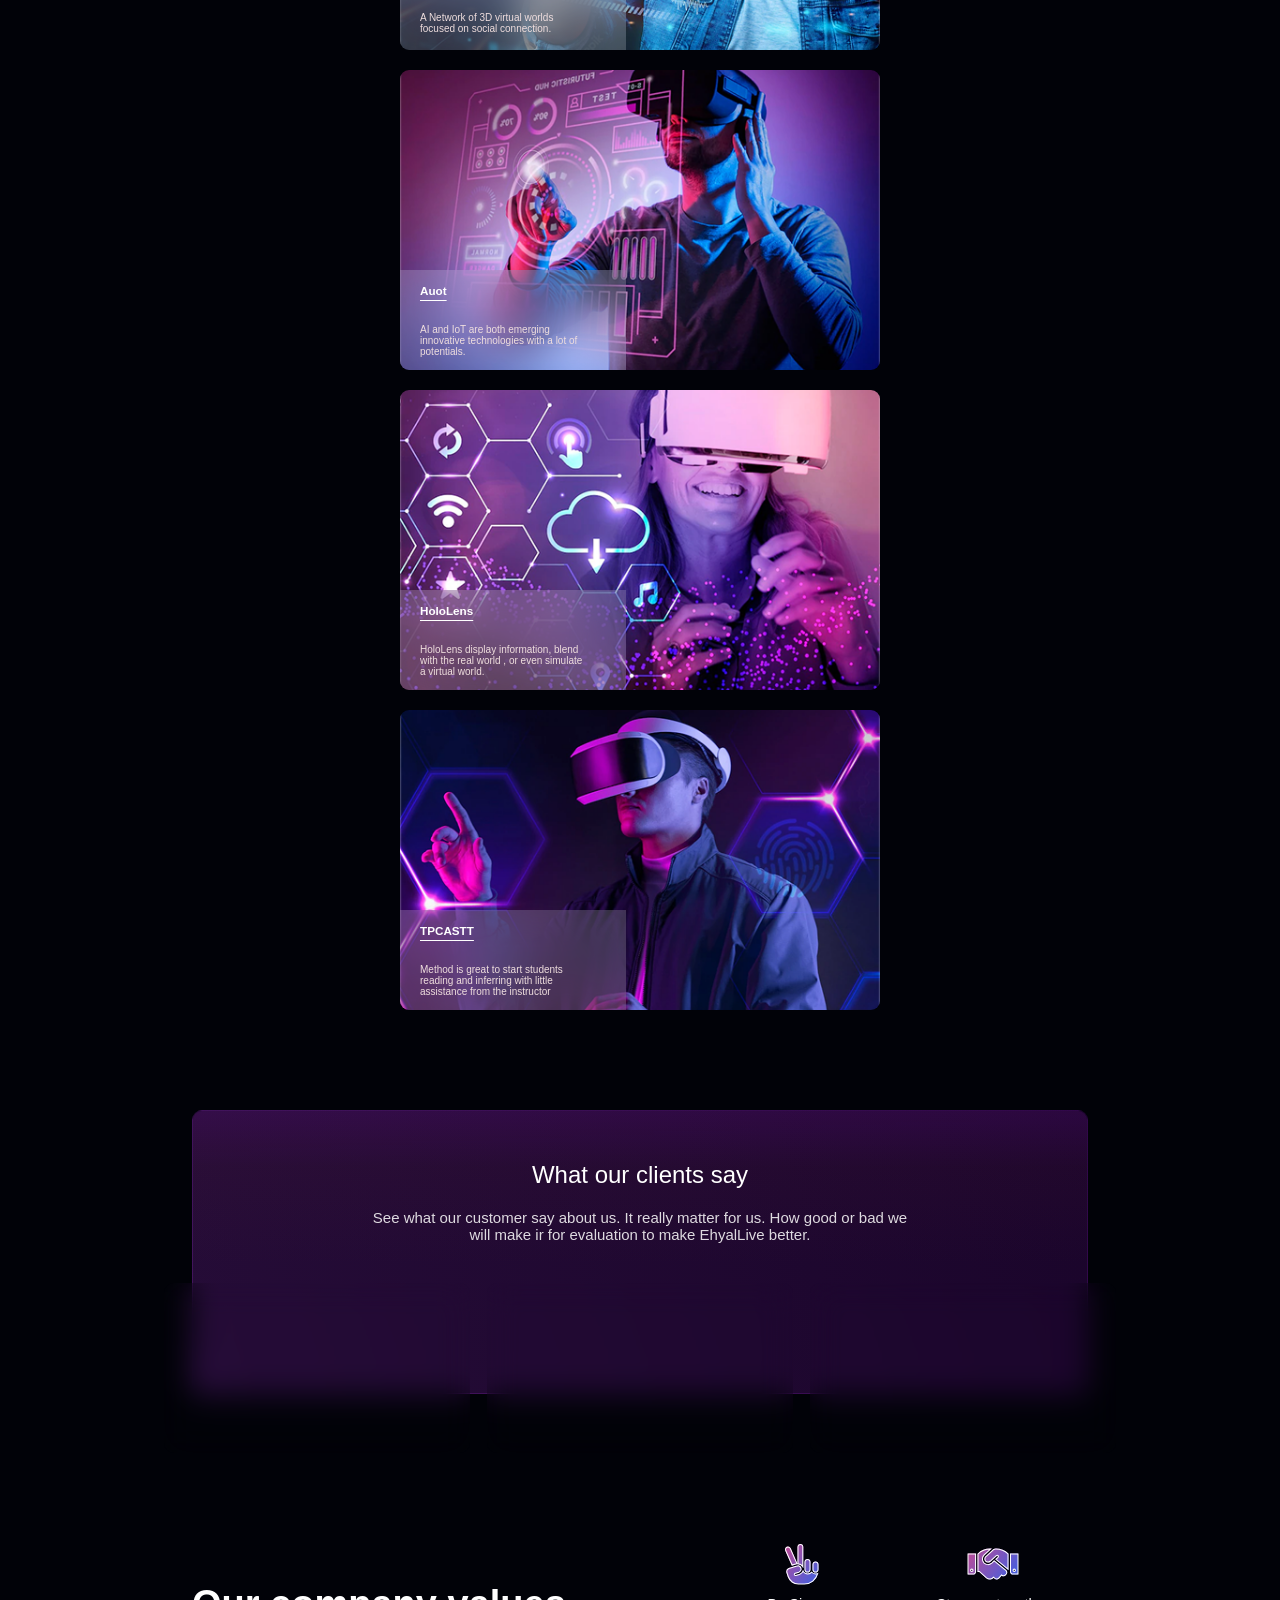
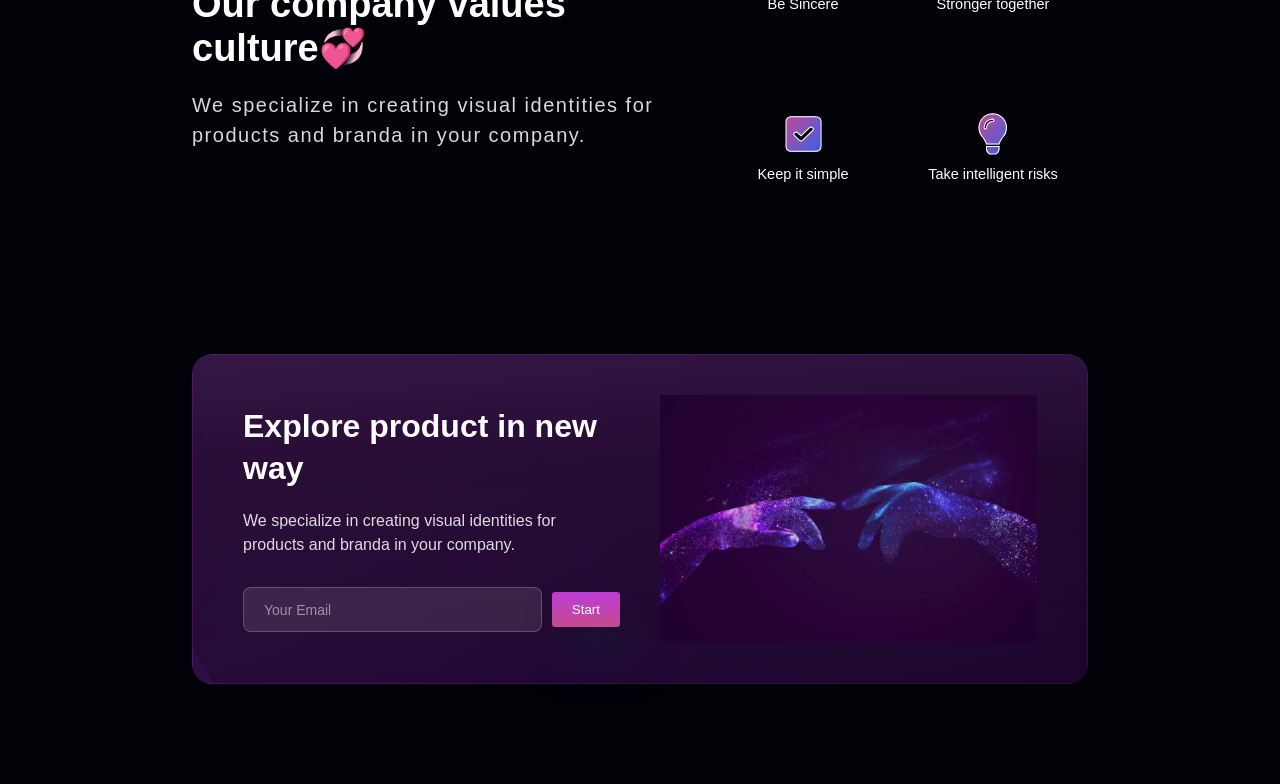
==== commit 79e06531: "Update index.html" ====
--- a/index.html
+++ b/index.html
@@ -5,7 +5,7 @@
     <meta charset="UTF-8">
     <meta name="viewport" content="width=device-width, initial-scale=1.0">
     <title>Viar</title>
-    <link rel="stylesheet" href="style_site.css">
+    <link rel="stylesheet" href="./style_site.css">
     <link rel="preconnect" href="https://fonts.googleapis.com">
     <link rel="preconnect" href="https://fonts.gstatic.com" crossorigin>
     <link
@@ -48,28 +48,28 @@
                 </div>
                 <div class="photo-and-text">
                     <div class="photo-group">
-                        <img src="../maket/images/Ellipse 1.png" alt="">
-                        <img src="../maket/images/Ellipse 2.png" alt="">
-                        <img src="../maket/images/Ellipse 3.png" alt="">
-                        <img src="../maket/images/Ellipse 4.png" alt="">
+                        <img src="./images/Ellipse 1.png" alt="">
+                        <img src="./images/Ellipse 2.png" alt="">
+                        <img src="./images/Ellipse 3.png" alt="">
+                        <img src="./images/Ellipse 4.png" alt="">
                     </div>
                     <span>400k people online</span>
 
                 </div>
                 <div class="photo-bottom-left">
                     <div class="frame-1">
-                        <img class="photo-1" src="../maket/images/Vector 1.png" alt="">
+                        <img class="photo-1" src="./images/Vector 1.png" alt="">
                     </div>
                     <div class="frame-2">
-                        <img class="photo-2" src="../maket/images/Vector 2.png" alt="">
+                        <img class="photo-2" src="./images/Vector 2.png" alt="">
                     </div>
                 </div>
             </div>
             <div class="hero-right-top">
                 <div class="combination-with-photo">
-                    <img src="../maket/images/Vector.png" alt="">
+                    <img src="./images/Vector.png" alt="">
                     <div class="Ellipse-20"></div>
-                    <img src="../maket/images/ellipse-19-2-1@2x.png" alt="">
+                    <img src="./images/ellipse-19-2-1@2x.png" alt="">
                     <div class="rectangle">
                         <h2>Cinematic Virtual Reality</h2>
                         <div class="line"></div>
@@ -96,7 +96,7 @@
                     <h1>Awesome experiences with
                         virtual reality world</h1>
                     <div class="picture-under-video">
-                        <img src="../maket/images/from-video.png" alt="">
+                        <img src="./images/from-video.png" alt="">
                         <div class="block-width-psevdo"></div>
                     </div>
                 </div>
@@ -108,14 +108,14 @@
                         <h3>Metaverse</h3>
                         <p>A Network of 3D virtual worlds focused on social connection.</p>
                     </div>
-                    <img src="../maket/images/Rectangle 1.png" alt="">
+                    <img src="./images/Rectangle 1.png" alt="">
                 </div>
                 <div class="wrapper">
                     <div class="info-block">
                         <h3>Auot</h3>
                         <p>AI and IoT are both emerging innovative technologies with a lot of potentials.</p>
                     </div>
-                    <img src="../maket/images/Rectangle 2.png" alt="">
+                    <img src="./images/Rectangle 2.png" alt="">
                 </div>
                 <div class="wrapper">
                     <div class="info-block">
@@ -123,7 +123,7 @@
                         <p>HoloLens display information, blend with the real world , or even simulate a virtual
                             world.</p>
                     </div>
-                    <img src="../maket/images/Rectangle 3.png" alt="">
+                    <img src="./images/Rectangle 3.png" alt="">
                 </div>
                 <div class="wrapper">
                     <div class="info-block">
@@ -131,7 +131,7 @@
                         <p>Method is great to start students reading and inferring with little assistance from the
                             instructor</p>
                     </div>
-                    <img src="../maket/images/Rectangle 4.png" alt="">
+                    <img src="./images/Rectangle 4.png" alt="">
                 </div>
             </div>
 
@@ -147,7 +147,7 @@
                         <p class="review-text">“I know in real-time where the money is spent, and I don't have to lend
                             out the company's credit card anymore. What a relief!”</p>
                         <div class="reviewer">
-                            <img src="../maket/images/1.png" alt="Denny Hilguston" class="avatar">
+                            <img src="./images/1.png" alt="Denny Hilguston" class="avatar">
                             <span>
                                 <p class="name">Denny Hilguston</p>
 
@@ -161,7 +161,7 @@
                         <p class="review-text">“VISUALS are much better. The improvements in optics and resolution and
                             much more than a modern console generation leap.”</p>
                         <div class="reviewer">
-                            <img src="../maket/images/2.png" alt="Vani Pandey" class="avatar">
+                            <img src="./images/2.png" alt="Vani Pandey" class="avatar">
                             <span>
                                 <p class="name">Vani Pandey</p>
                                 <p class="handle">@vani.pandey</p>
@@ -174,7 +174,7 @@
                         <p class="review-text">“I can actually see the improvement in the graphics, not having the
                             external sensors is a big plus.”</p>
                         <div class="reviewer">
-                            <img src="../maket/images/3.png" alt="Milly Singh" class="avatar">
+                            <img src="./images/3.png" alt="Milly Singh" class="avatar">
                             <span>
                                 <p class="name">Milly Singh</p>
                                 <p class="handle">@milly.singh</p>
@@ -221,7 +221,7 @@
                     </div>
                 </div>
                 <div class="explore-product-img">
-                    <img src="../maket/images/hand.png" alt="">
+                    <img src="./images/hand.png" alt="">
                 </div>
             </div>
 
